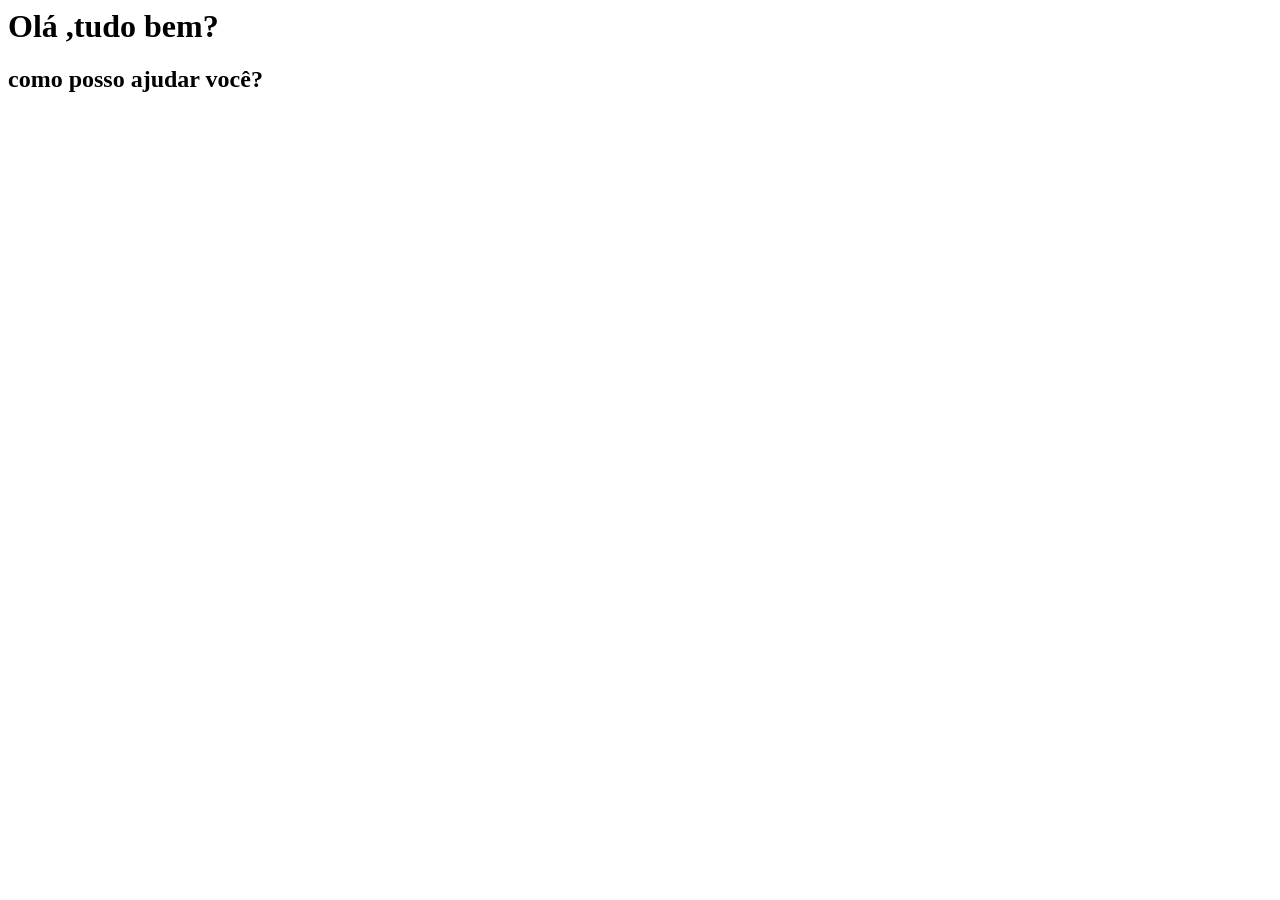
==== index2.html @ b5f4539c "add- criei titulo" ====
<html lang="en">
<head>
    <meta charset="UTF-8">
    <meta name="viewport" content="width=device-width, initial-scale=1.0">
    <title>SAP</title>
    <link rel="stylesheet" href="style.css">
</head>
<body>
    <div>
        <h1>Olá ,tudo bem?</h1>
        <h2>como posso ajudar você?</h2>
        <p></p>

    </div>



</body>
</html>
---- style.css ----
#navbar{
background-color: rgb(200, 172, 226);





}
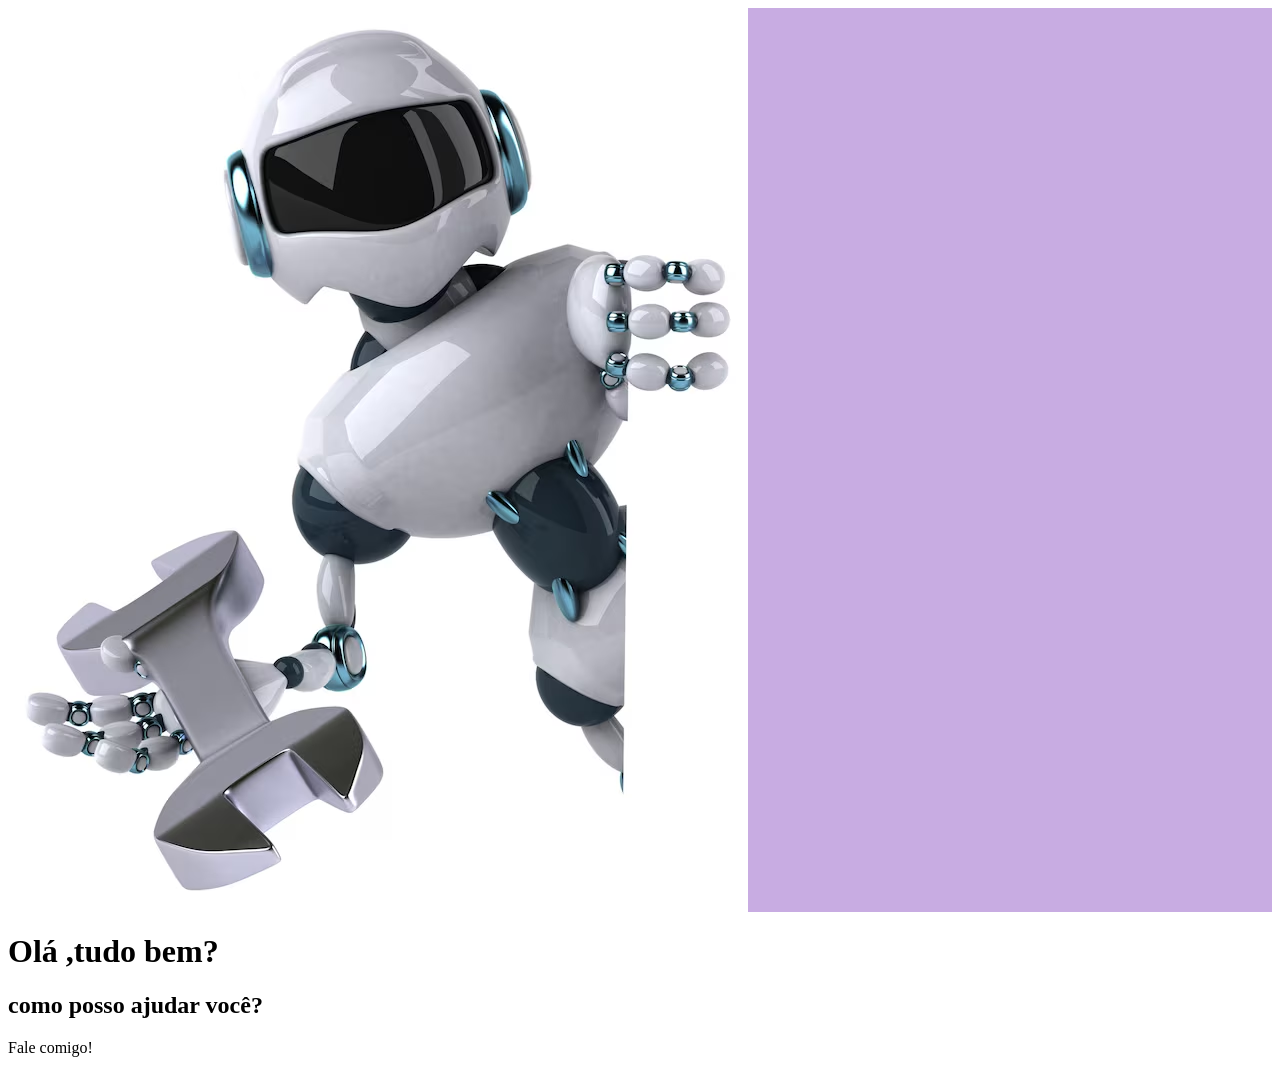
==== commit fe885721: "atualizações" ====
--- a/index2.html
+++ b/index2.html
@@ -6,14 +6,35 @@
     <link rel="stylesheet" href="style.css">
 </head>
 <body>
+  <header>
+
+  <div id="navbar">
+
+<a>
+<img id="fotosite" src="assets/robo_183364-104708.avif"  alt="Foto Robo">
+
+
+</a>
+
+
+
+
+
+</div>
+   
+   
+   
     <div>
         <h1>Olá ,tudo bem?</h1>
         <h2>como posso ajudar você?</h2>
-        <p></p>
+        <p>Fale comigo!</p>
 
     </div>
 
 
+  </header> 
+ 
+
 
 </body>
 </html>
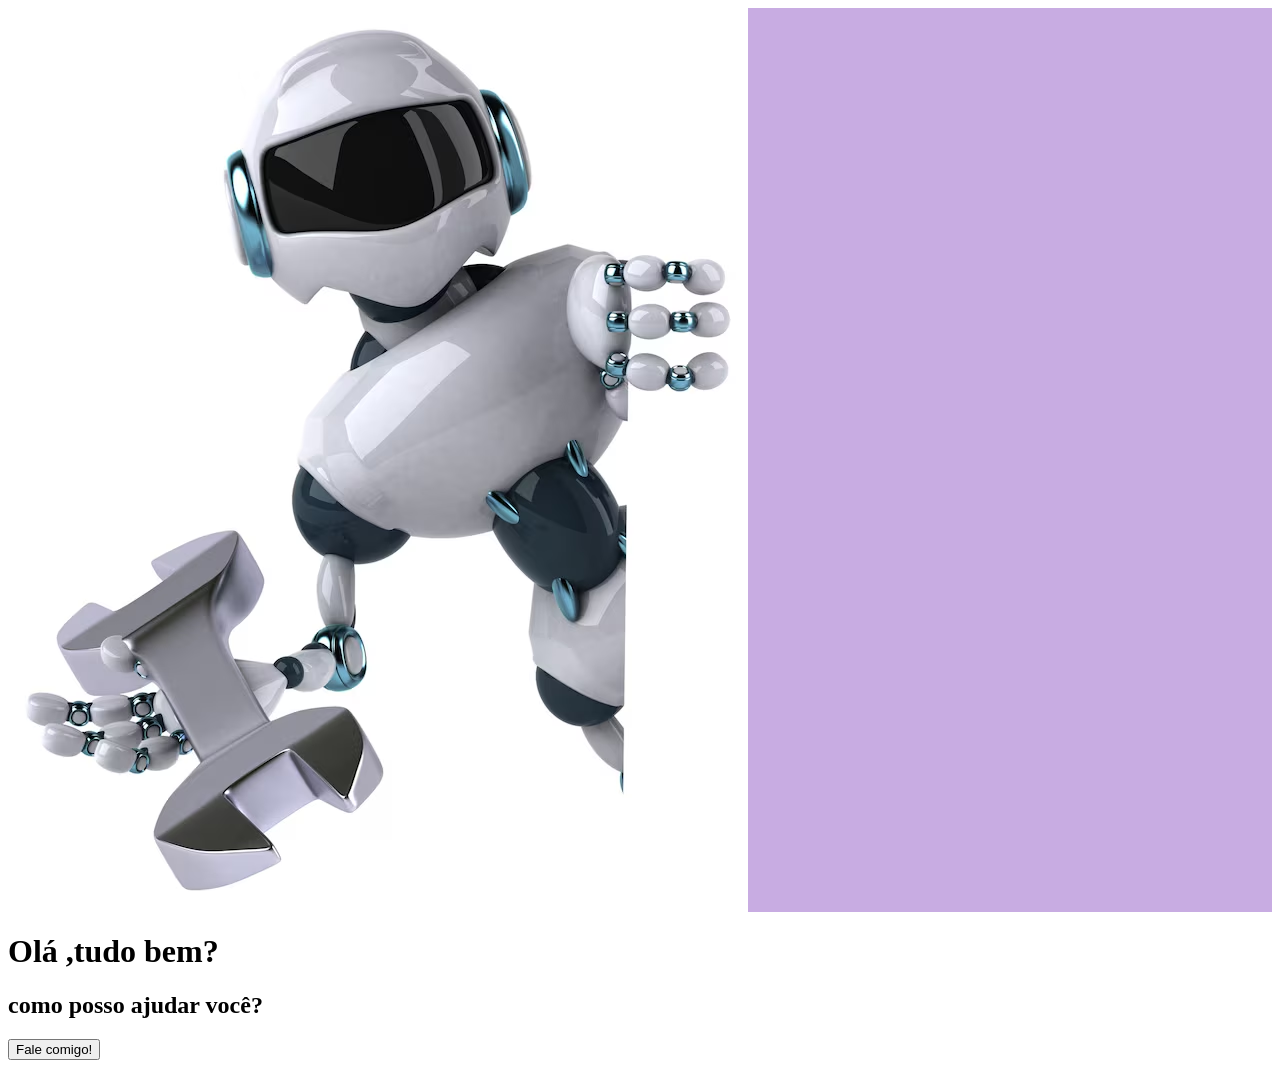
==== commit 96df0d69: "add- tag button" ====
--- a/index2.html
+++ b/index2.html
@@ -27,7 +27,7 @@
     <div>
         <h1>Olá ,tudo bem?</h1>
         <h2>como posso ajudar você?</h2>
-        <p>Fale comigo!</p>
+        <button>Fale comigo!</button>
 
     </div>
 
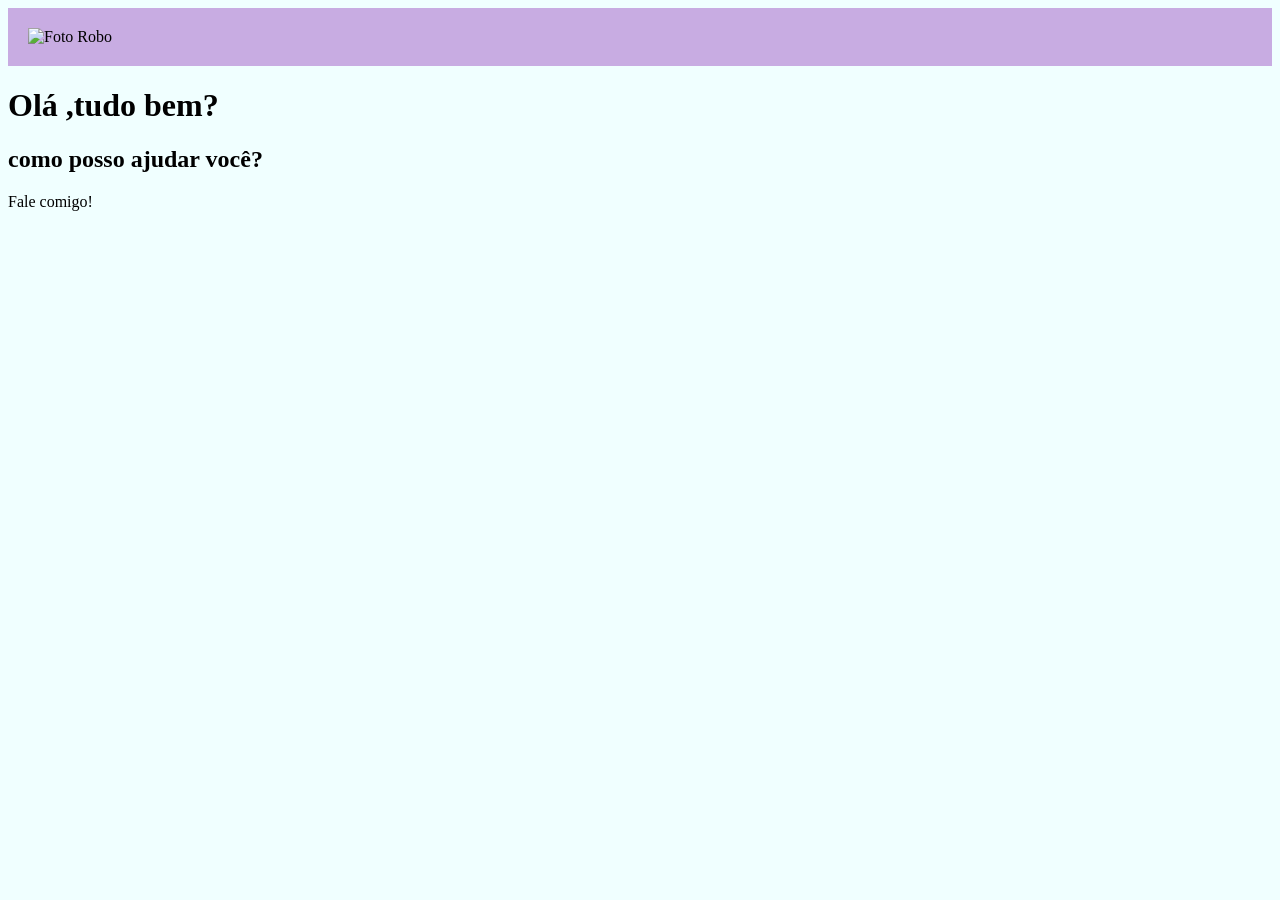
==== commit 01020891: "main" ====
--- a/index2.html
+++ b/index2.html
@@ -25,16 +25,18 @@
    
    
     <div>
+       
         <h1>Olá ,tudo bem?</h1>
+        
         <h2>como posso ajudar você?</h2>
-        <button>Fale comigo!</button>
-
+        
+        
+        <p>Fale comigo!</p>
     </div>
 
 
   </header> 
  
 
-
 </body>
 </html>
--- a/style.css
+++ b/style.css
@@ -1,8 +1,17 @@
 #navbar{
 background-color: rgb(200, 172, 226);
 
+padding: 20px;
+
+display: flex;
 
 
+}
 
 
+body{
+
+
+background-color: azure;
+
 }
